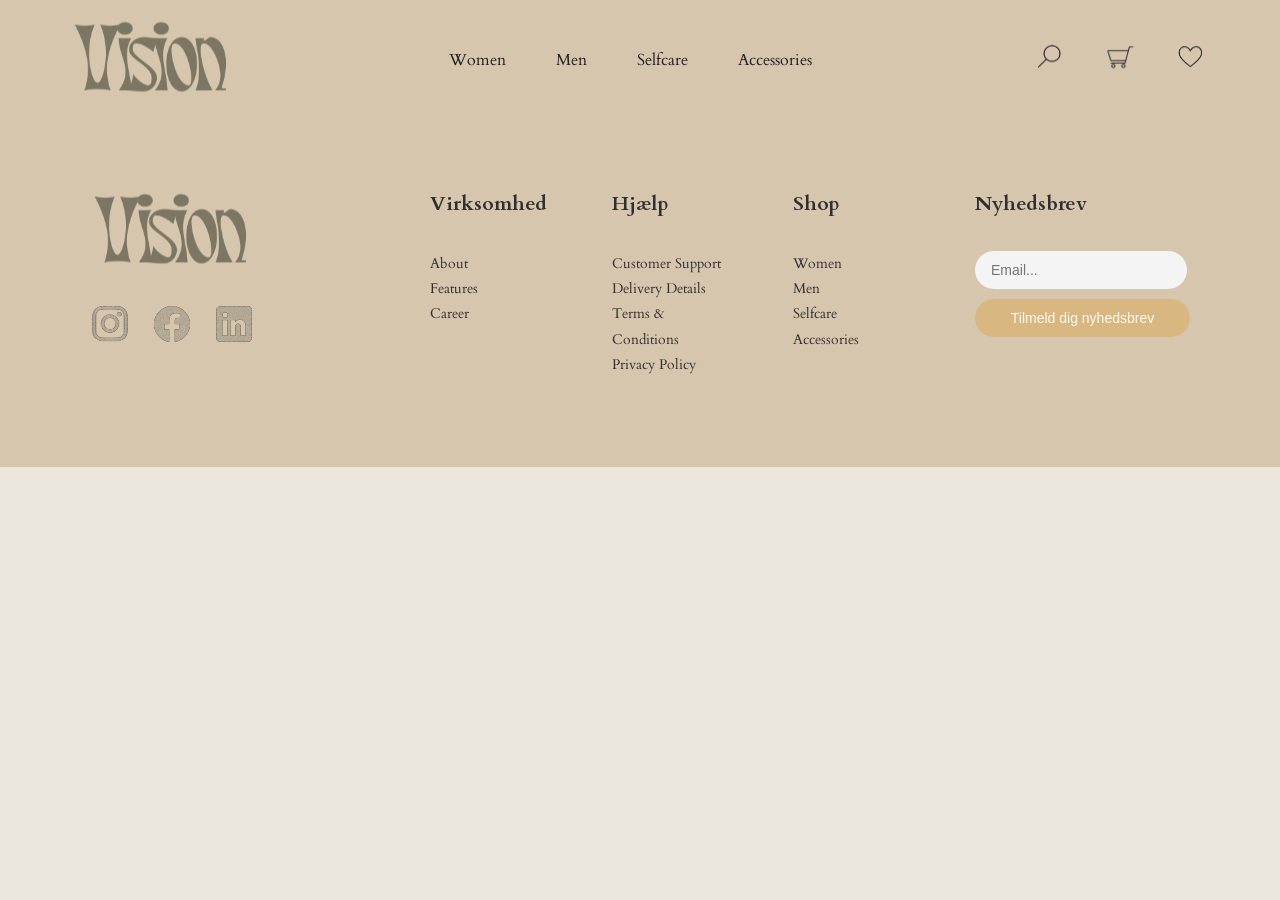
==== index.html @ b192e69f "header-footer" ====
<!doctype html>
<html lang="en">
  <head>
    <meta charset="UTF-8" />
    <meta name="viewport" content="width=device-width, initial-scale=1.0" />
    <meta name="robots" content="noindex" />
    <link rel="stylesheet" href="CSS/generel.css" />
    <link rel="stylesheet" href="CSS/index.css" />
    <link rel="preconnect" href="https://fonts.googleapis.com" />
    <link rel="preconnect" href="https://fonts.gstatic.com" crossorigin />
    <link
      href="https://fonts.googleapis.com/css2?family=Cardo:ital,wght@0,400;0,700;1,400&family=Libre+Caslon+Display&display=swap"
      rel="stylesheet"
    />
    <title>Forside</title>
  </head>
  <body>
    <header class="site-header">
      <div class="header__logo">
        <svg
          width="217"
          height="107"
          viewBox="0 0 217 107"
          fill="none"
          xmlns="http://www.w3.org/2000/svg"
          xmlns:xlink="http://www.w3.org/1999/xlink"
        >
          <rect width="217" height="107" fill="url(#pattern0_334_579)" />
          <defs>
            <pattern
              id="pattern0_334_579"
              patternContentUnits="objectBoundingBox"
              width="1"
              height="1"
            >
              <use
                xlink:href="#image0_334_579"
                transform="matrix(0.00101937 0 0 0.00207039 -0.134557 -0.339545)"
              />
            </pattern>
            <image
              id="image0_334_579"
              width="1288"
              height="832"
              preserveAspectRatio="none"
              xlink:href="[data-uri]"
            />
          </defs>
        </svg>
      </div>

      <nav class="header__nav">
        <a href="#">Women</a>
        <a href="#">Men</a>
        <a href="#">Selfcare</a>
        <a href="#">Accessories</a>
      </nav>

      <div class="header__icons">
        <div class="icon icon--search">
          <svg
            width="63"
            height="57"
            viewBox="0 0 63 57"
            fill="none"
            xmlns="http://www.w3.org/2000/svg"
            xmlns:xlink="http://www.w3.org/1999/xlink"
          >
            <rect
              width="63"
              height="57"
              transform="matrix(-1 0 0 1 63 0)"
              fill="url(#pattern0_582_474)"
            />
            <defs>
              <pattern
                id="pattern0_582_474"
                patternContentUnits="objectBoundingBox"
                width="1"
                height="1"
              >
                <use
                  xlink:href="#image0_582_474"
                  transform="matrix(0.00320853 0 0 0.0035461 -3.28659 -1.26241)"
                />
              </pattern>
              <image
                id="image0_582_474"
                width="1536"
                height="1024"
                preserveAspectRatio="none"
                xlink:href="[data-uri]"
              />
            </defs>
          </svg>
        </div>
        <div class="icon icon--cart">
          <svg
            width="69"
            height="57"
            viewBox="0 0 69 57"
            fill="none"
            xmlns="http://www.w3.org/2000/svg"
            xmlns:xlink="http://www.w3.org/1999/xlink"
          >
            <rect
              width="69"
              height="57"
              transform="matrix(-1 0 0 1 69 0)"
              fill="url(#pattern0_582_476)"
            />
            <defs>
              <pattern
                id="pattern0_582_476"
                patternContentUnits="objectBoundingBox"
                width="1"
                height="1"
              >
                <use
                  xlink:href="#image0_582_476"
                  transform="matrix(0.00292952 0 0 0.0035461 -1.73993 -1.26241)"
                />
              </pattern>
              <image
                id="image0_582_476"
                width="1536"
                height="1024"
                preserveAspectRatio="none"
                xlink:href="[data-uri]"
              />
            </defs>
          </svg>
        </div>
        <div class="icon icon--wishlist">
          <svg
            width="65"
            height="57"
            viewBox="0 0 65 57"
            fill="none"
            xmlns="http://www.w3.org/2000/svg"
            xmlns:xlink="http://www.w3.org/1999/xlink"
          >
            <rect
              width="65"
              height="57"
              transform="matrix(-1 0 0 1 65 0)"
              fill="url(#pattern0_582_478)"
            />
            <defs>
              <pattern
                id="pattern0_582_478"
                patternContentUnits="objectBoundingBox"
                width="1"
                height="1"
              >
                <use
                  xlink:href="#image0_582_478"
                  transform="matrix(0.0031098 0 0 0.0035461 -0.662388 -1.26241)"
                />
              </pattern>
              <image
                id="image0_582_478"
                width="1536"
                height="1024"
                preserveAspectRatio="none"
                xlink:href="[data-uri]"
              />
            </defs>
          </svg>
        </div>
      </div>
    </header>

    <footer class="site-footer">
      <div class="footer__content">
        <div class="footer__brand">
          <div class="footer__logo">
            <svg
              width="217"
              height="107"
              viewBox="0 0 217 107"
              fill="none"
              xmlns="http://www.w3.org/2000/svg"
              xmlns:xlink="http://www.w3.org/1999/xlink"
            >
              <rect width="217" height="107" fill="url(#pattern0_334_579)" />
              <defs>
                <pattern
                  id="pattern0_334_579"
                  patternContentUnits="objectBoundingBox"
                  width="1"
                  height="1"
                >
                  <use
                    xlink:href="#image0_334_579"
                    transform="matrix(0.00101937 0 0 0.00207039 -0.134557 -0.339545)"
                  />
                </pattern>
                <image
                  id="image0_334_579"
                  width="1288"
                  height="832"
                  preserveAspectRatio="none"
                  xlink:href="[data-uri]"
                />
              </defs>
            </svg>
          </div>

          <div class="footer__socials">
            <a href="#" class="footer__social" aria-label="Instagram">
              <svg
                width="45"
                height="48"
                viewBox="0 0 45 48"
                fill="none"
                xmlns="http://www.w3.org/2000/svg"
                xmlns:xlink="http://www.w3.org/1999/xlink"
              >
                <g filter="url(#filter0_n_336_906)">
                  <rect width="45" height="48" fill="url(#pattern0_336_906)" />
                </g>
                <defs>
                  <filter
                    id="filter0_n_336_906"
                    x="0"
                    y="0"
                    width="45"
                    height="48"
                    filterUnits="userSpaceOnUse"
                    color-interpolation-filters="sRGB"
                  >
                    <feFlood flood-opacity="0" result="BackgroundImageFix" />
                    <feBlend
                      mode="normal"
                      in="SourceGraphic"
                      in2="BackgroundImageFix"
                      result="shape"
                    />
                    <feTurbulence
                      type="fractalNoise"
                      baseFrequency="2 2"
                      stitchTiles="stitch"
                      numOctaves="3"
                      result="noise"
                      seed="3625"
                    />
                    <feColorMatrix
                      in="noise"
                      type="luminanceToAlpha"
                      result="alphaNoise"
                    />
                    <feComponentTransfer in="alphaNoise" result="coloredNoise1">
                      <feFuncA
                        type="discrete"
                        tableValues="1 1 1 1 1 1 1 1 1 1 1 1 1 1 1 1 1 1 1 1 1 1 1 1 1 1 1 1 1 1 1 1 1 1 1 1 1 1 1 1 1 1 1 1 1 1 1 1 1 1 1 0 0 0 0 0 0 0 0 0 0 0 0 0 0 0 0 0 0 0 0 0 0 0 0 0 0 0 0 0 0 0 0 0 0 0 0 0 0 0 0 0 0 0 0 0 0 0 0 0 "
                      />
                    </feComponentTransfer>
                    <feComposite
                      operator="in"
                      in2="shape"
                      in="coloredNoise1"
                      result="noise1Clipped"
                    />
                    <feComponentTransfer in="alphaNoise" result="coloredNoise2">
                      <feFuncA
                        type="discrete"
                        tableValues="0 0 0 0 0 0 0 0 0 0 0 0 0 0 0 0 0 0 0 0 0 0 0 0 0 0 0 0 0 0 0 0 0 0 0 0 0 0 0 0 0 0 0 0 0 0 0 0 0 1 1 1 1 1 1 1 1 1 1 1 1 1 1 1 1 1 1 1 1 1 1 1 1 1 1 1 1 1 1 1 1 1 1 1 1 1 1 1 1 1 1 1 1 1 1 1 1 1 1 1 "
                      />
                    </feComponentTransfer>
                    <feComposite
                      operator="in"
                      in2="shape"
                      in="coloredNoise2"
                      result="noise2Clipped"
                    />
                    <feFlood flood-color="#A8A696" result="color1Flood" />
                    <feComposite
                      operator="in"
                      in2="noise1Clipped"
                      in="color1Flood"
                      result="color1"
                    />
                    <feFlood flood-color="#BCAB92" result="color2Flood" />
                    <feComposite
                      operator="in"
                      in2="noise2Clipped"
                      in="color2Flood"
                      result="color2"
                    />
                    <feMerge result="effect1_noise_336_906">
                      <feMergeNode in="shape" />
                      <feMergeNode in="color1" />
                      <feMergeNode in="color2" />
                    </feMerge>
                  </filter>
                  <pattern
                    id="pattern0_336_906"
                    patternContentUnits="objectBoundingBox"
                    width="1"
                    height="1"
                  >
                    <use
                      xlink:href="#image0_336_906"
                      transform="matrix(0.000907407 0 0 0.000850694 -0.225926 -0.0208333)"
                    />
                  </pattern>
                  <image
                    id="image0_336_906"
                    width="1600"
                    height="1200"
                    preserveAspectRatio="none"
                    xlink:href="[data-uri]"
                  />
                </defs>
              </svg>
            </a>
            <a href="#" class="footer__social" aria-label="Facebook">
              <svg
                width="48"
                height="48"
                viewBox="0 0 48 48"
                fill="none"
                xmlns="http://www.w3.org/2000/svg"
                xmlns:xlink="http://www.w3.org/1999/xlink"
              >
                <g filter="url(#filter0_n_336_903)">
                  <rect width="48" height="48" fill="url(#pattern0_336_903)" />
                </g>
                <defs>
                  <filter
                    id="filter0_n_336_903"
                    x="0"
                    y="0"
                    width="48"
                    height="48"
                    filterUnits="userSpaceOnUse"
                    color-interpolation-filters="sRGB"
                  >
                    <feFlood flood-opacity="0" result="BackgroundImageFix" />
                    <feBlend
                      mode="normal"
                      in="SourceGraphic"
                      in2="BackgroundImageFix"
                      result="shape"
                    />
                    <feTurbulence
                      type="fractalNoise"
                      baseFrequency="2 2"
                      stitchTiles="stitch"
                      numOctaves="3"
                      result="noise"
                      seed="3625"
                    />
                    <feColorMatrix
                      in="noise"
                      type="luminanceToAlpha"
                      result="alphaNoise"
                    />
                    <feComponentTransfer in="alphaNoise" result="coloredNoise1">
                      <feFuncA
                        type="discrete"
                        tableValues="1 1 1 1 1 1 1 1 1 1 1 1 1 1 1 1 1 1 1 1 1 1 1 1 1 1 1 1 1 1 1 1 1 1 1 1 1 1 1 1 1 1 1 1 1 1 1 1 1 1 1 0 0 0 0 0 0 0 0 0 0 0 0 0 0 0 0 0 0 0 0 0 0 0 0 0 0 0 0 0 0 0 0 0 0 0 0 0 0 0 0 0 0 0 0 0 0 0 0 0 "
                      />
                    </feComponentTransfer>
                    <feComposite
                      operator="in"
                      in2="shape"
                      in="coloredNoise1"
                      result="noise1Clipped"
                    />
                    <feComponentTransfer in="alphaNoise" result="coloredNoise2">
                      <feFuncA
                        type="discrete"
                        tableValues="0 0 0 0 0 0 0 0 0 0 0 0 0 0 0 0 0 0 0 0 0 0 0 0 0 0 0 0 0 0 0 0 0 0 0 0 0 0 0 0 0 0 0 0 0 0 0 0 0 1 1 1 1 1 1 1 1 1 1 1 1 1 1 1 1 1 1 1 1 1 1 1 1 1 1 1 1 1 1 1 1 1 1 1 1 1 1 1 1 1 1 1 1 1 1 1 1 1 1 1 "
                      />
                    </feComponentTransfer>
                    <feComposite
                      operator="in"
                      in2="shape"
                      in="coloredNoise2"
                      result="noise2Clipped"
                    />
                    <feFlood flood-color="#A8A696" result="color1Flood" />
                    <feComposite
                      operator="in"
                      in2="noise1Clipped"
                      in="color1Flood"
                      result="color1"
                    />
                    <feFlood flood-color="#BCAB92" result="color2Flood" />
                    <feComposite
                      operator="in"
                      in2="noise2Clipped"
                      in="color2Flood"
                      result="color2"
                    />
                    <feMerge result="effect1_noise_336_903">
                      <feMergeNode in="shape" />
                      <feMergeNode in="color1" />
                      <feMergeNode in="color2" />
                    </feMerge>
                  </filter>
                  <pattern
                    id="pattern0_336_903"
                    patternContentUnits="objectBoundingBox"
                    width="1"
                    height="1"
                  >
                    <use
                      xlink:href="#image0_336_903"
                      transform="scale(0.003125)"
                    />
                  </pattern>
                  <image
                    id="image0_336_903"
                    width="320"
                    height="320"
                    preserveAspectRatio="none"
                    xlink:href="[data-uri]"
                  />
                </defs>
              </svg>
            </a>
            <a href="#" class="footer__social" aria-label="LinkedIn">
              <svg
                width="48"
                height="48"
                viewBox="0 0 48 48"
                fill="none"
                xmlns="http://www.w3.org/2000/svg"
                xmlns:xlink="http://www.w3.org/1999/xlink"
              >
                <g filter="url(#filter0_n_336_904)">
                  <rect width="48" height="48" fill="url(#pattern0_336_904)" />
                </g>
                <defs>
                  <filter
                    id="filter0_n_336_904"
                    x="0"
                    y="0"
                    width="48"
                    height="48"
                    filterUnits="userSpaceOnUse"
                    color-interpolation-filters="sRGB"
                  >
                    <feFlood flood-opacity="0" result="BackgroundImageFix" />
                    <feBlend
                      mode="normal"
                      in="SourceGraphic"
                      in2="BackgroundImageFix"
                      result="shape"
                    />
                    <feTurbulence
                      type="fractalNoise"
                      baseFrequency="2 2"
                      stitchTiles="stitch"
                      numOctaves="3"
                      result="noise"
                      seed="3625"
                    />
                    <feColorMatrix
                      in="noise"
                      type="luminanceToAlpha"
                      result="alphaNoise"
                    />
                    <feComponentTransfer in="alphaNoise" result="coloredNoise1">
                      <feFuncA
                        type="discrete"
                        tableValues="1 1 1 1 1 1 1 1 1 1 1 1 1 1 1 1 1 1 1 1 1 1 1 1 1 1 1 1 1 1 1 1 1 1 1 1 1 1 1 1 1 1 1 1 1 1 1 1 1 1 1 0 0 0 0 0 0 0 0 0 0 0 0 0 0 0 0 0 0 0 0 0 0 0 0 0 0 0 0 0 0 0 0 0 0 0 0 0 0 0 0 0 0 0 0 0 0 0 0 0 "
                      />
                    </feComponentTransfer>
                    <feComposite
                      operator="in"
                      in2="shape"
                      in="coloredNoise1"
                      result="noise1Clipped"
                    />
                    <feComponentTransfer in="alphaNoise" result="coloredNoise2">
                      <feFuncA
                        type="discrete"
                        tableValues="0 0 0 0 0 0 0 0 0 0 0 0 0 0 0 0 0 0 0 0 0 0 0 0 0 0 0 0 0 0 0 0 0 0 0 0 0 0 0 0 0 0 0 0 0 0 0 0 0 1 1 1 1 1 1 1 1 1 1 1 1 1 1 1 1 1 1 1 1 1 1 1 1 1 1 1 1 1 1 1 1 1 1 1 1 1 1 1 1 1 1 1 1 1 1 1 1 1 1 1 "
                      />
                    </feComponentTransfer>
                    <feComposite
                      operator="in"
                      in2="shape"
                      in="coloredNoise2"
                      result="noise2Clipped"
                    />
                    <feFlood flood-color="#A8A696" result="color1Flood" />
                    <feComposite
                      operator="in"
                      in2="noise1Clipped"
                      in="color1Flood"
                      result="color1"
                    />
                    <feFlood flood-color="#BCAB92" result="color2Flood" />
                    <feComposite
                      operator="in"
                      in2="noise2Clipped"
                      in="color2Flood"
                      result="color2"
                    />
                    <feMerge result="effect1_noise_336_904">
                      <feMergeNode in="shape" />
                      <feMergeNode in="color1" />
                      <feMergeNode in="color2" />
                    </feMerge>
                  </filter>
                  <pattern
                    id="pattern0_336_904"
                    patternContentUnits="objectBoundingBox"
                    width="1"
                    height="1"
                  >
                    <use
                      xlink:href="#image0_336_904"
                      transform="scale(0.00078125)"
                    />
                  </pattern>
                  <image
                    id="image0_336_904"
                    width="1280"
                    height="1280"
                    preserveAspectRatio="none"
                    xlink:href="[data-uri]"
                  />
                </defs>
              </svg>
            </a>
          </div>
        </div>

        <div class="footer__links">
          <div class="footer__column">
            <h3>Virksomhed</h3>
            <a href="#">About</a>
            <a href="#">Features</a>
            <a href="#">Career</a>
          </div>

          <div class="footer__column">
            <h3>Hjælp</h3>
            <a href="#">Customer Support</a>
            <a href="#">Delivery Details</a>
            <a href="#">Terms &amp; Conditions</a>
            <a href="#">Privacy Policy</a>
          </div>

          <div class="footer__column">
            <h3>Shop</h3>
            <a href="#">Women</a>
            <a href="#">Men</a>
            <a href="#">Selfcare</a>
            <a href="#">Accessories</a>
          </div>

          <div class="footer__column footer__newsletter">
            <h3>Nyhedsbrev</h3>
            <form class="newsletter-form">
              <input type="email" placeholder="Email..." aria-label="Email" />
              <button type="submit">Tilmeld dig nyhedsbrev</button>
            </form>
          </div>
        </div>
      </div>
    </footer>
  </body>
</html>
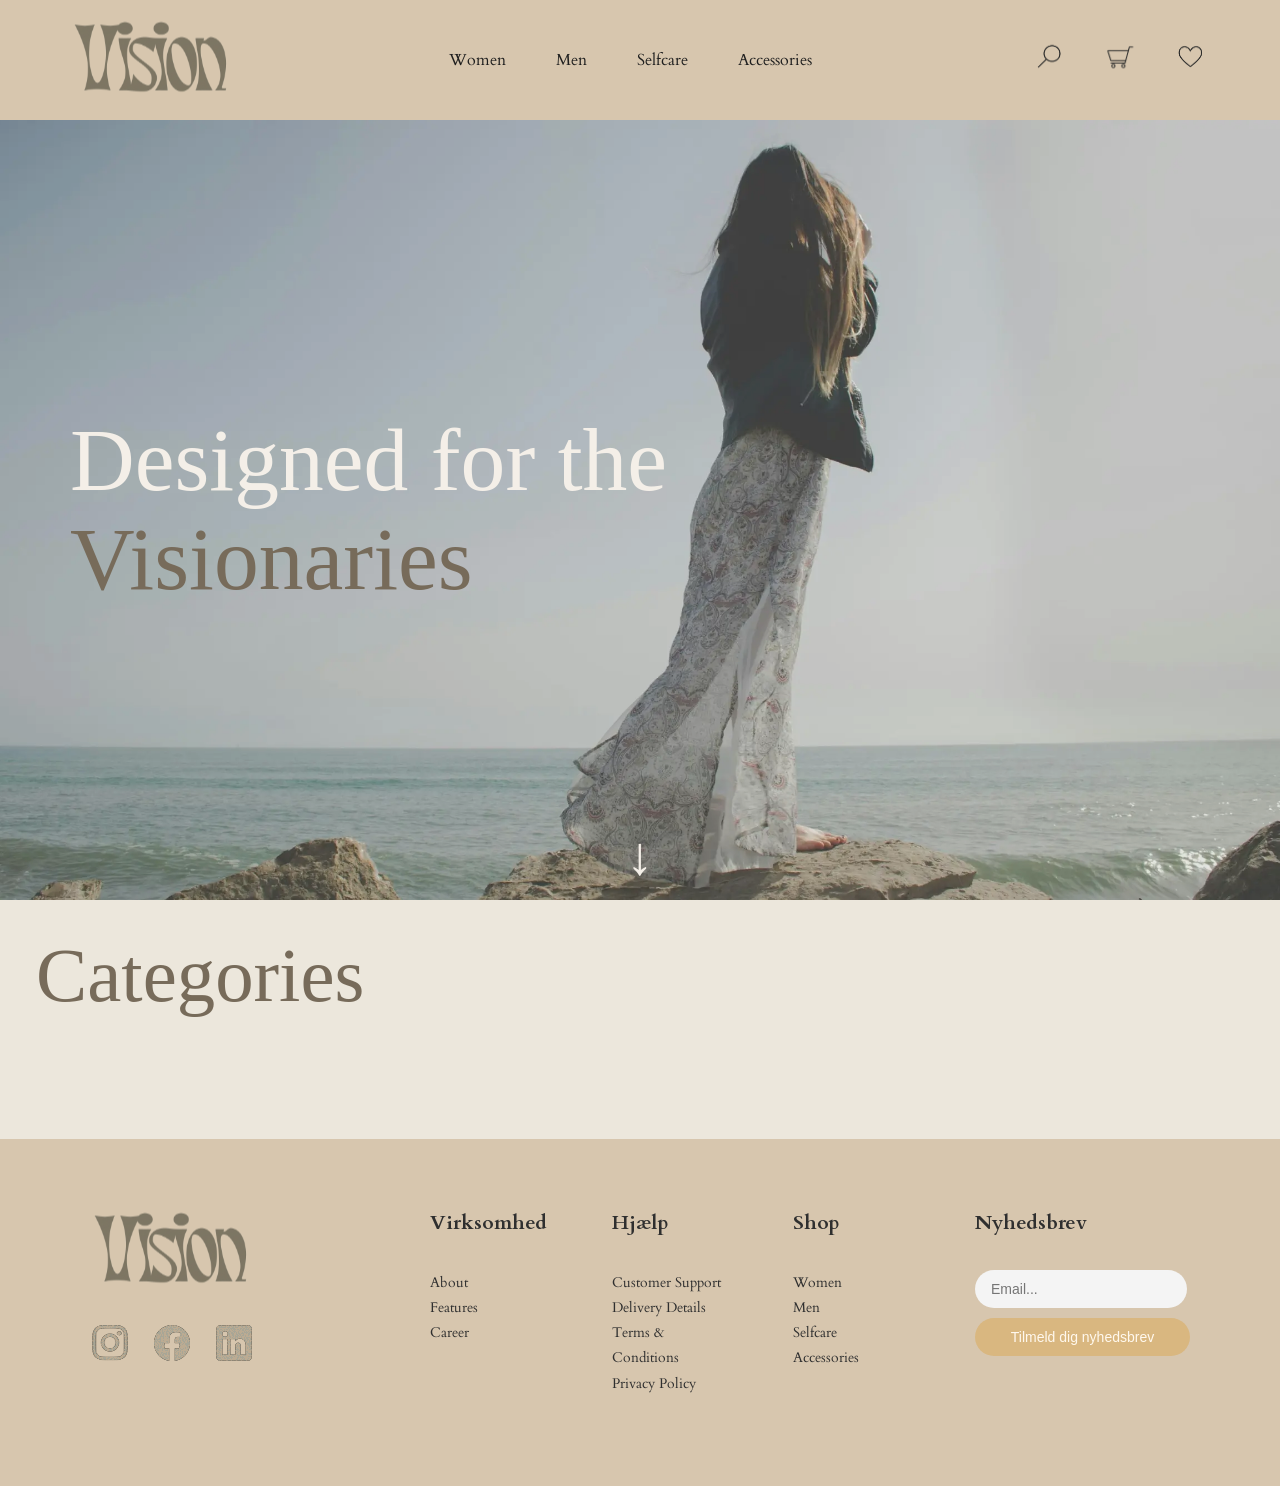
==== commit 4e135339: "productlist of index-Nicolai-og-Cecilie" ====
--- a/index.html
+++ b/index.html
@@ -6,6 +6,7 @@
     <meta name="robots" content="noindex" />
     <link rel="stylesheet" href="CSS/generel.css" />
     <link rel="stylesheet" href="CSS/index.css" />
+    <script src="JS/index.js" defer></script>
     <link rel="preconnect" href="https://fonts.googleapis.com" />
     <link rel="preconnect" href="https://fonts.gstatic.com" crossorigin />
     <link
@@ -16,7 +17,7 @@
   </head>
   <body>
     <header class="site-header">
-      <div class="header__logo">
+      <a class="header__logo" href="index.html" aria-label="Gå til forsiden">
         <svg
           width="217"
           height="107"
@@ -47,13 +48,13 @@
             />
           </defs>
         </svg>
-      </div>
+      </a>
 
       <nav class="header__nav">
-        <a href="#">Women</a>
-        <a href="#">Men</a>
-        <a href="#">Selfcare</a>
-        <a href="#">Accessories</a>
+        <a href="productlist.html?category=women">Women</a>
+        <a href="productlist.html?category=men">Men</a>
+        <a href="productlist.html?category=self-care">Selfcare</a>
+        <a href="productlist.html?category=accessories">Accessories</a>
       </nav>
 
       <div class="header__icons">
@@ -171,6 +172,38 @@
       </div>
     </header>
 
+    <main>
+      <!-- HERO -->
+      <section class="hero">
+        <img
+          src="IMGS/hero-image.webp"
+          alt="Kvinde ved havet"
+          class="hero__image"
+        />
+
+        <div class="hero__overlay">
+          <h1 class="hero__title">
+            <span>Designed for the</span>
+            <span>Visionaries</span>
+          </h1>
+        </div>
+
+        <a
+          href="#categories"
+          class="hero__arrow"
+          aria-label="Gå til kategorier"
+        >
+          ↓
+        </a>
+      </section>
+
+      <!-- CATEGORIES -->
+      <section class="categories" id="categories">
+        <h1 class="categories__title">Categories</h1>
+        <div class="categories__grid category_list_container"></div>
+      </section>
+    </main>
+
     <footer class="site-footer">
       <div class="footer__content">
         <div class="footer__brand">
@@ -550,10 +583,10 @@
 
           <div class="footer__column">
             <h3>Shop</h3>
-            <a href="#">Women</a>
-            <a href="#">Men</a>
-            <a href="#">Selfcare</a>
-            <a href="#">Accessories</a>
+            <a href="productlist.html?category=women">Women</a>
+            <a href="productlist.html?category=men">Men</a>
+            <a href="productlist.html?category=self-care">Selfcare</a>
+            <a href="productlist.html?category=accessories">Accessories</a>
           </div>
 
           <div class="footer__column footer__newsletter">
--- a/CSS/index.css
+++ b/CSS/index.css
@@ -43,6 +43,7 @@
   background: var(--the-beige);
   color: var(--the-black);
   font-family: "Cardo", serif;
+  margin-top: 60px;
 }
 
 .footer__content {
@@ -138,6 +139,188 @@
   opacity: 0.92;
 }
 
+/* MAIN */
+main {
+  width: 100%;
+}
+
+/* HERO */
+.hero {
+  position: relative;
+  width: 100%;
+  height: calc(100vh - 120px);
+  min-height: 700px;
+  overflow: hidden;
+}
+
+.hero__image {
+  width: 100%;
+  height: 100%;
+  object-fit: cover;
+  display: block;
+  filter: brightness(0.9);
+}
+
+.hero__overlay {
+  position: absolute;
+  inset: 0;
+  display: flex;
+  align-items: center;
+  padding-left: 70px;
+  padding-right: 70px;
+}
+
+.hero__title {
+  margin: 0;
+  color: var(--the-white);
+  line-height: 1.1;
+  font-size: clamp(3.5rem, 7vw, 6.5rem);
+  font-weight: 400;
+}
+
+.hero__title span {
+  display: block;
+}
+
+.hero__title span:last-child {
+  color: var(--the-brown);
+}
+
+.hero__arrow {
+  position: absolute;
+  bottom: 18px;
+  left: 50%;
+  transform: translateX(-50%);
+  text-decoration: none;
+  color: var(--the-white);
+  font-size: 54px;
+  line-height: 1;
+  transition: transform 0.2s ease;
+}
+
+.hero__arrow:hover {
+  transform: translateX(-50%) translateY(4px);
+}
+
+/* CATEGORIES */
+.categories {
+  background: var(--the-background);
+  padding: 38px 36px 36px;
+}
+
+.categories__title {
+  margin: 0 0 28px;
+  color: var(--the-brown);
+  font-size: clamp(3rem, 6vw, 5rem);
+  line-height: 1;
+  font-weight: 400;
+}
+
+.categories__grid {
+  display: grid;
+  grid-template-columns: repeat(4, 1fr);
+  gap: 8px;
+}
+
+.category-card {
+  position: relative;
+  display: block;
+  text-decoration: none;
+  overflow: hidden;
+  background: #ddd;
+  min-height: 420px;
+}
+
+.category-card img {
+  width: 100%;
+  height: 100%;
+  object-fit: cover;
+  display: block;
+  transition: transform 0.35s ease;
+}
+
+.category-card h3 {
+  position: absolute;
+  left: 16px;
+  bottom: 12px;
+  margin: 0;
+  color: var(--the-black);
+  font-size: 2rem;
+  font-weight: 500;
+  background: rgba(244, 239, 232, 0.15);
+}
+
+.category-card:hover img {
+  transform: scale(1.04);
+}
+
+/* RESPONSIVE */
+@media (max-width: 1100px) {
+  .hero {
+    min-height: 620px;
+  }
+
+  .hero__overlay {
+    padding-left: 40px;
+    padding-right: 40px;
+  }
+
+  .categories__grid {
+    grid-template-columns: repeat(2, 1fr);
+  }
+
+  .category-card {
+    min-height: 360px;
+  }
+}
+
+@media (max-width: 800px) {
+  .hero {
+    height: 75vh;
+    min-height: 500px;
+  }
+
+  .hero__overlay {
+    align-items: flex-end;
+    padding: 0 24px 70px;
+  }
+
+  .hero__title {
+    font-size: clamp(2.7rem, 10vw, 4.2rem);
+  }
+
+  .categories {
+    padding: 28px 24px 24px;
+  }
+
+  .categories__grid {
+    grid-template-columns: 1fr;
+  }
+
+  .category-card {
+    min-height: 320px;
+  }
+
+  .category-card h3 {
+    font-size: 1.8rem;
+  }
+}
+
+.category-placeholder {
+  width: 100%;
+  height: 100%;
+  background: #dcdcdc;
+  display: flex;
+  align-items: flex-end;
+  padding: 16px;
+}
+
+.category-placeholder h3 {
+  margin: 0;
+  font-size: 2rem;
+  font-family: "Cardo", serif;
+}
+
 @media (max-width: 1100px) {
   .footer__content {
     flex-direction: column;
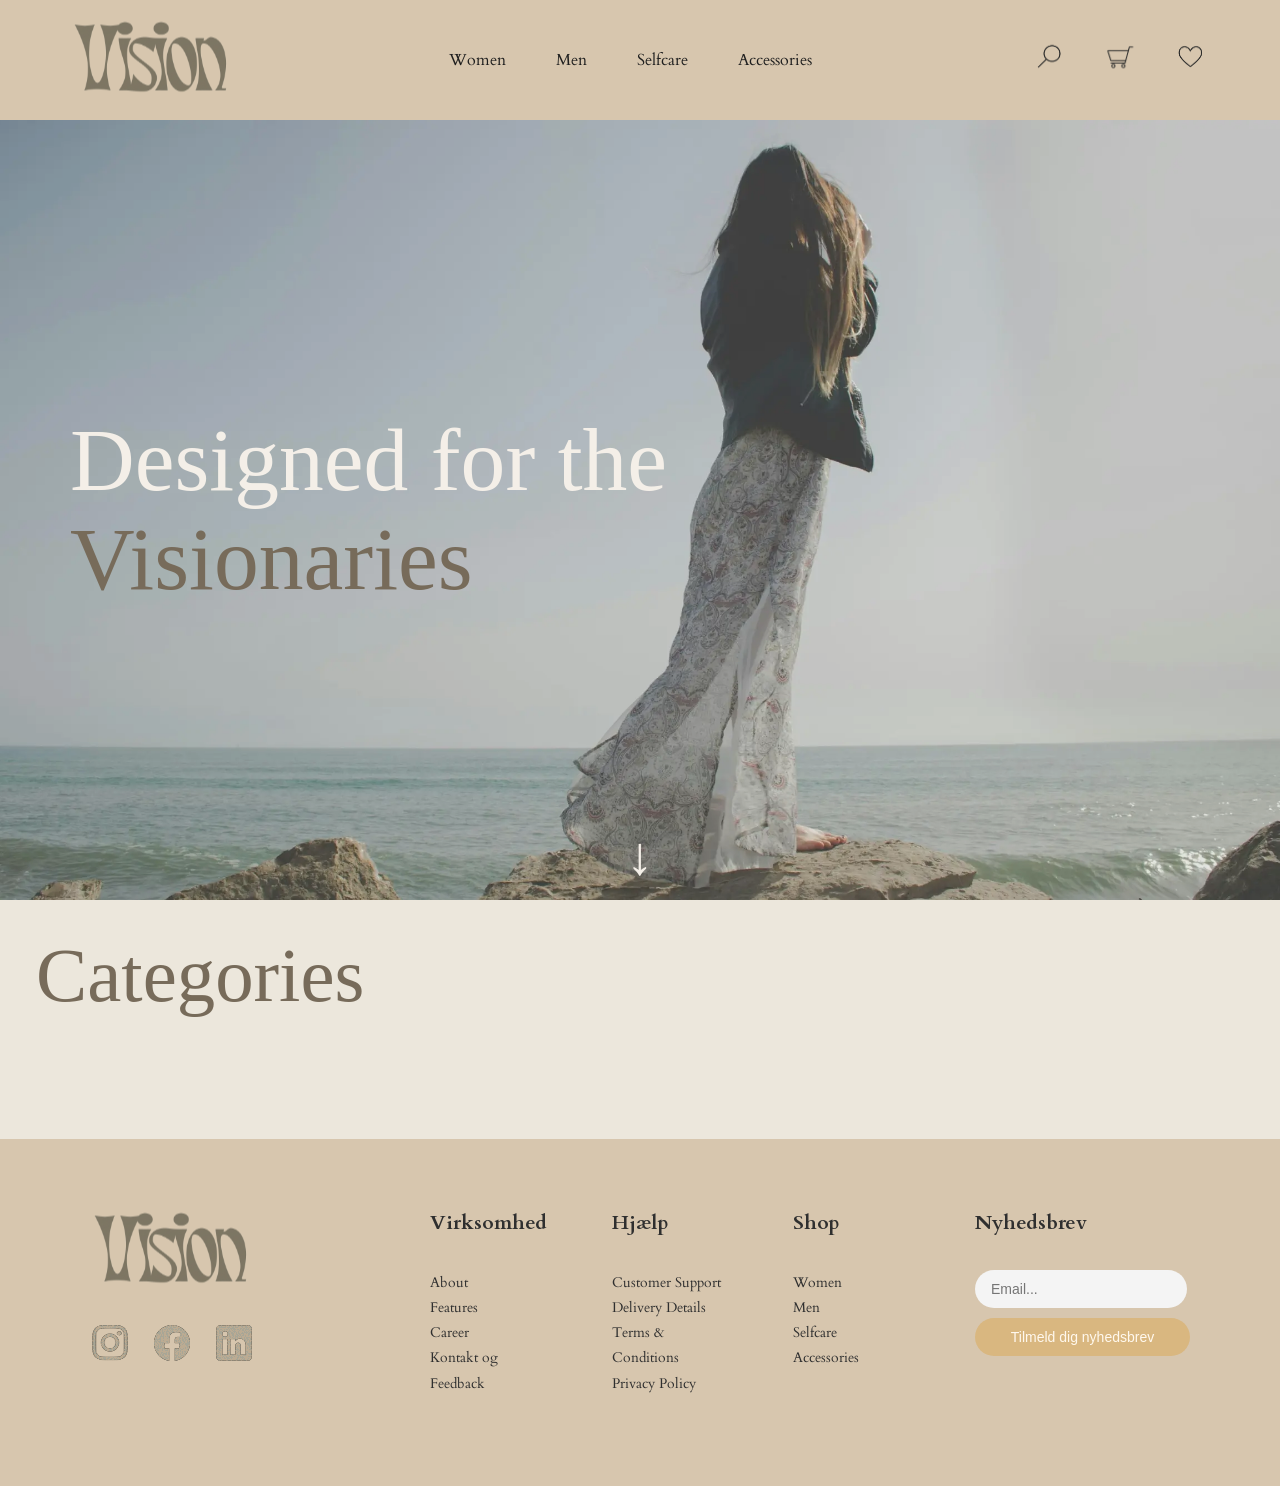
==== commit d967a553: "productdetails" ====
--- a/index.html
+++ b/index.html
@@ -571,6 +571,7 @@
             <a href="#">About</a>
             <a href="#">Features</a>
             <a href="#">Career</a>
+            <a href="form.html">Kontakt og Feedback</a>
           </div>
 
           <div class="footer__column">
